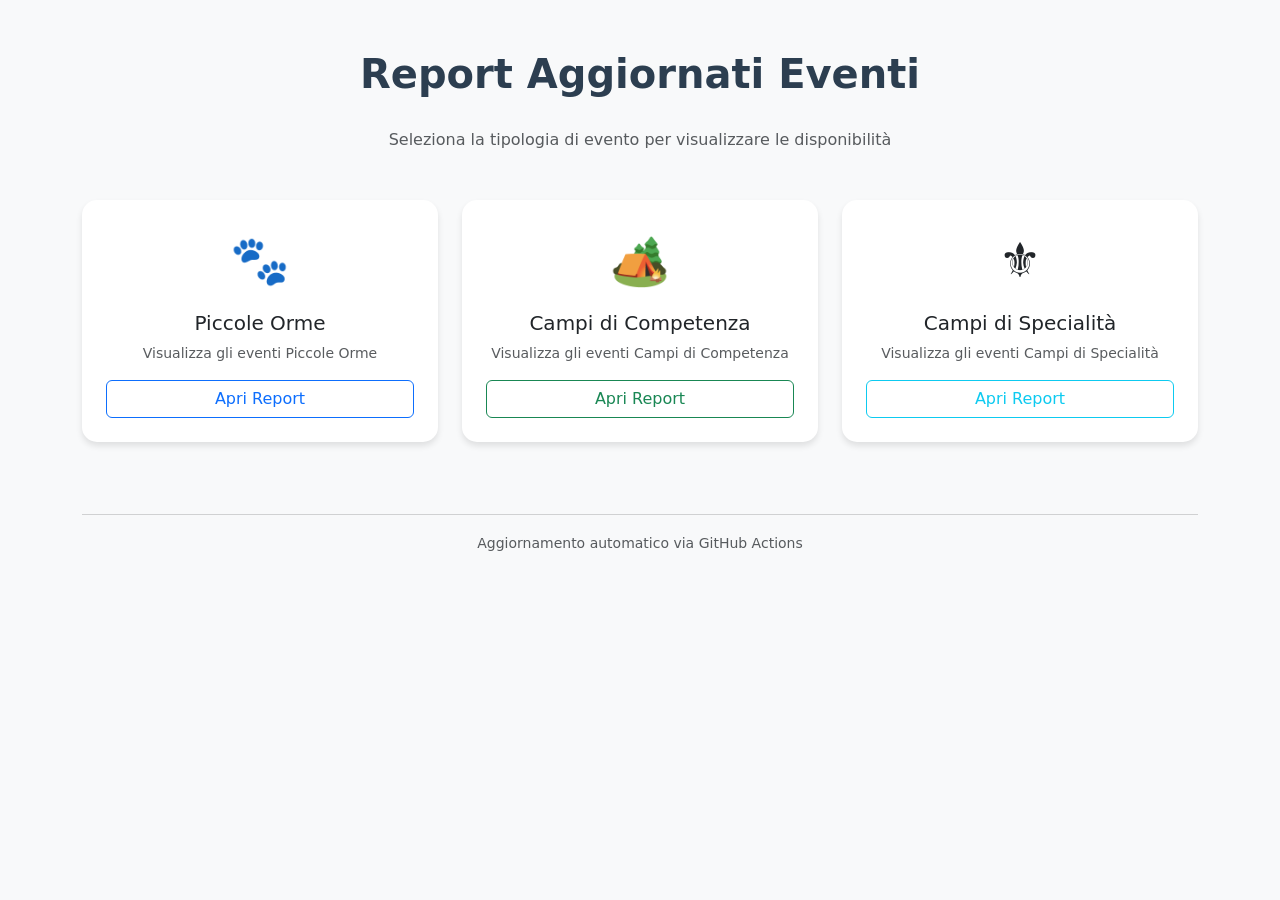
==== index.html @ 19047c93 "Added github action" ====
<!DOCTYPE html>
<html lang="it">
<head>
    <meta charset="UTF-8">
    <meta name="viewport" content="width=device-width, initial-scale=1.0">
    <title>Report Eventi Scout - Home</title>
    <link href="https://cdn.jsdelivr.net/npm/bootstrap@5.3.0/dist/css/bootstrap.min.css" rel="stylesheet">
    <style>
        body { background-color: #f8f9fa; padding-top: 50px; }
        .card { 
            transition: transform 0.2s; 
            border: none; 
            border-radius: 15px; 
            box-shadow: 0 4px 6px rgba(0,0,0,0.1);
        }
        .card:hover { 
            transform: translateY(-5px); 
            box-shadow: 0 8px 15px rgba(0,0,0,0.15);
        }
        .icon-box {
            font-size: 3rem;
            margin-bottom: 15px;
        }
        a { text-decoration: none; color: inherit; }
        h1 { font-weight: bold; color: #2c3e50; margin-bottom: 30px; }
    </style>
</head>
<body>

<div class="container">
    <div class="row justify-content-center text-center">
        <div class="col-12">
            <h1>Report Aggiornati Eventi</h1>
            <p class="text-muted mb-5">Seleziona la tipologia di evento per visualizzare le disponibilità</p>
        </div>
        
        <div class="col-md-4 mb-4">
            <a href="PiccoleOrme/index.html">
                <div class="card h-100 p-4">
                    <div class="icon-box">🐾</div>
                    <h3 class="h5">Piccole Orme</h3>
                    <p class="text-muted small">Visualizza gli eventi Piccole Orme</p>
                    <span class="btn btn-outline-primary mt-auto">Apri Report</span>
                </div>
            </a>
        </div>

        <div class="col-md-4 mb-4">
            <a href="Competenza/index.html">
                <div class="card h-100 p-4">
                    <div class="icon-box">🏕️</div>
                    <h3 class="h5">Campi di Competenza</h3>
                    <p class="text-muted small">Visualizza gli eventi Campi di Competenza</p>
                    <span class="btn btn-outline-success mt-auto">Apri Report</span>
                </div>
            </a>
        </div>

        <div class="col-md-4 mb-4">
            <a href="Special/index.html">
                <div class="card h-100 p-4">
                    <div class="icon-box">⚜️</div>
                    <h3 class="h5">Campi di Specialità</h3>
                    <p class="text-muted small">Visualizza gli eventi Campi di Specialità</p>
                    <span class="btn btn-outline-info mt-auto">Apri Report</span>
                </div>
            </a>
        </div>

    </div>

    <footer class="mt-5 text-center text-muted">
        <hr>
        <p><small>Aggiornamento automatico via GitHub Actions</small></p>
    </footer>
</div>

</body>
</html>
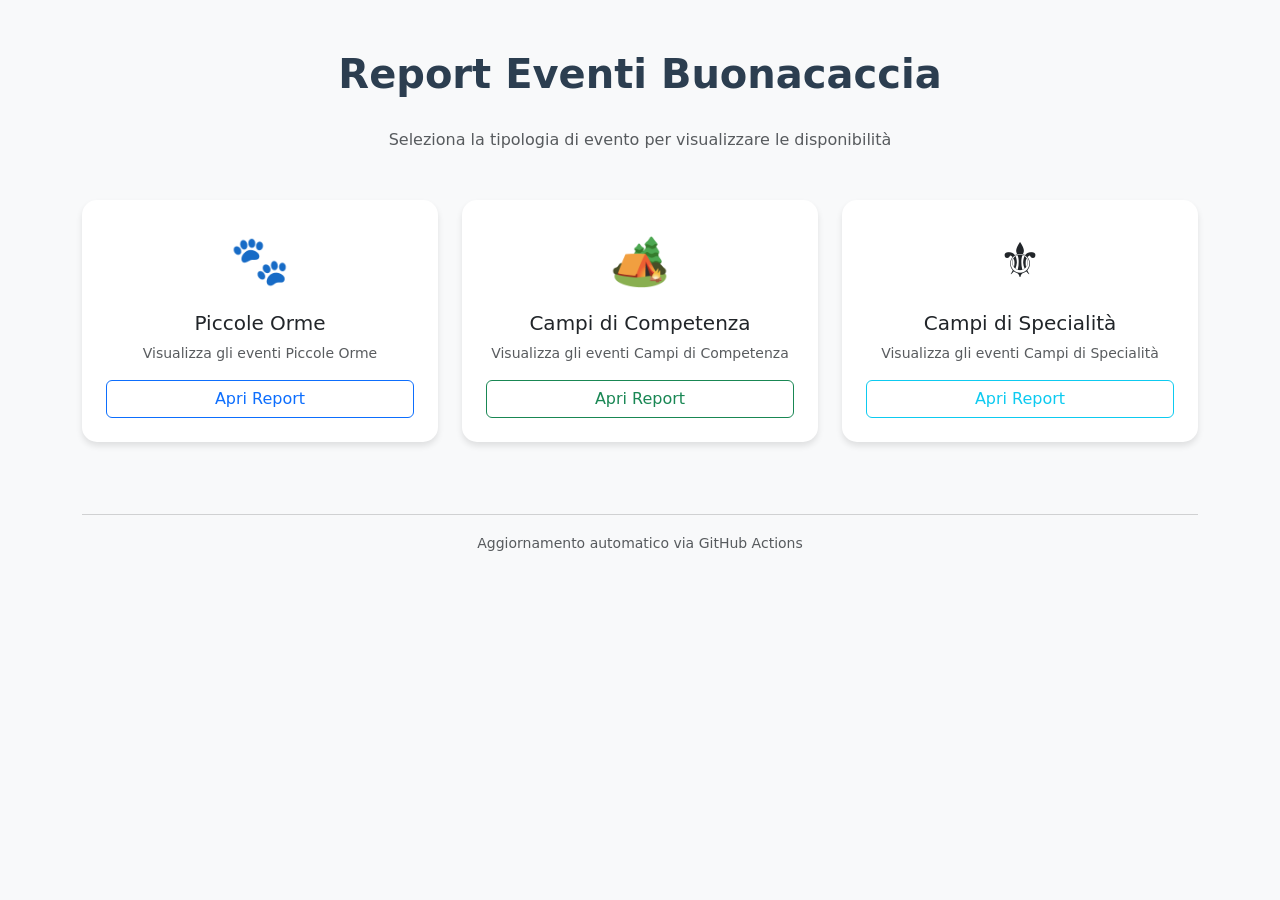
==== commit a2b98262: "Improved Tabulator" ====
--- a/index.html
+++ b/index.html
@@ -30,7 +30,7 @@
 <div class="container">
     <div class="row justify-content-center text-center">
         <div class="col-12">
-            <h1>Report Aggiornati Eventi</h1>
+            <h1>Report Eventi Buonacaccia</h1>
             <p class="text-muted mb-5">Seleziona la tipologia di evento per visualizzare le disponibilità</p>
         </div>
         
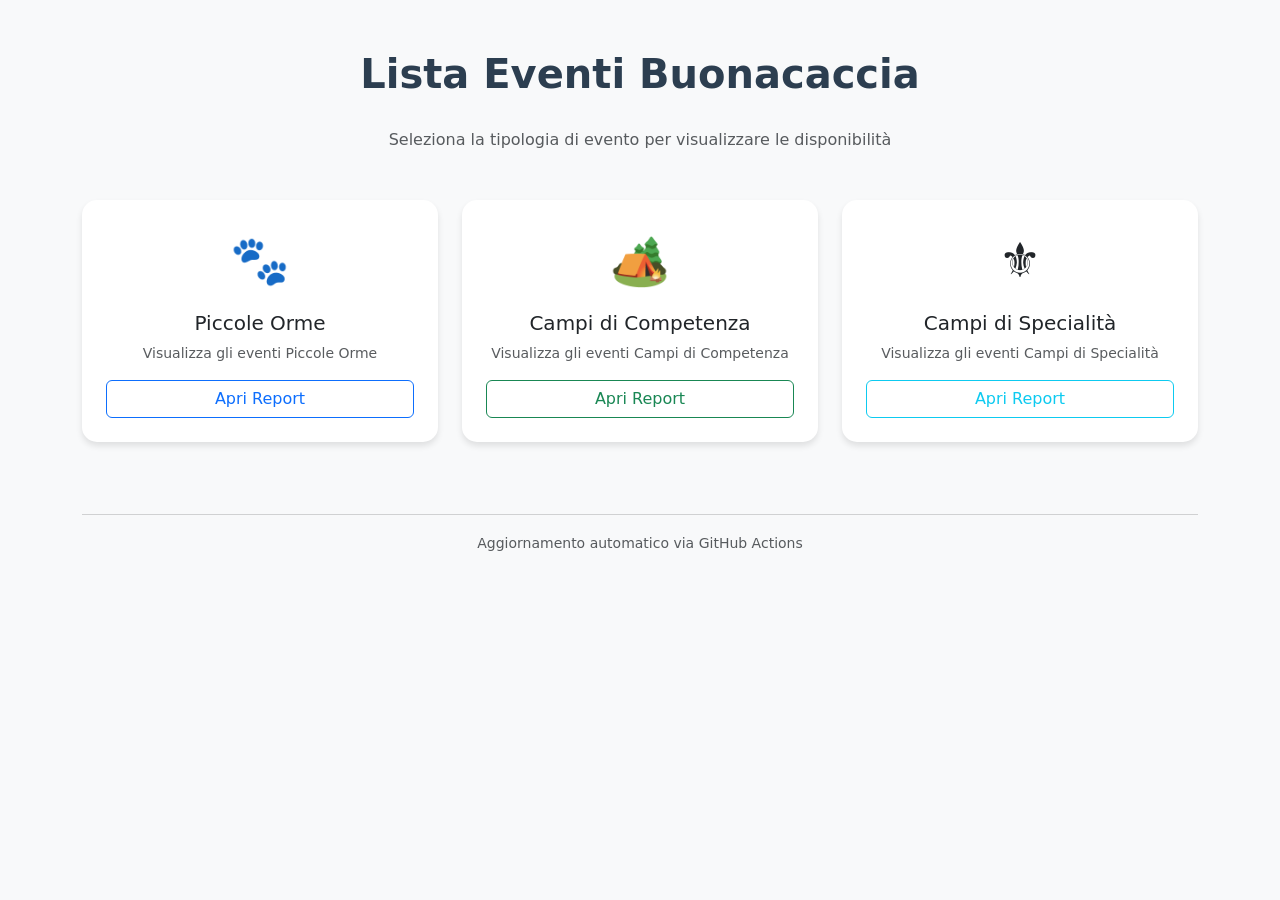
==== commit 866a5eec: "Added ReadMe" ====
--- a/index.html
+++ b/index.html
@@ -3,7 +3,7 @@
 <head>
     <meta charset="UTF-8">
     <meta name="viewport" content="width=device-width, initial-scale=1.0">
-    <title>Report Eventi Scout - Home</title>
+    <title>Lista Eventi Scout</title>
     <link href="https://cdn.jsdelivr.net/npm/bootstrap@5.3.0/dist/css/bootstrap.min.css" rel="stylesheet">
     <style>
         body { background-color: #f8f9fa; padding-top: 50px; }
@@ -30,7 +30,7 @@
 <div class="container">
     <div class="row justify-content-center text-center">
         <div class="col-12">
-            <h1>Report Eventi Buonacaccia</h1>
+            <h1>Lista Eventi Buonacaccia</h1>
             <p class="text-muted mb-5">Seleziona la tipologia di evento per visualizzare le disponibilità</p>
         </div>
         
